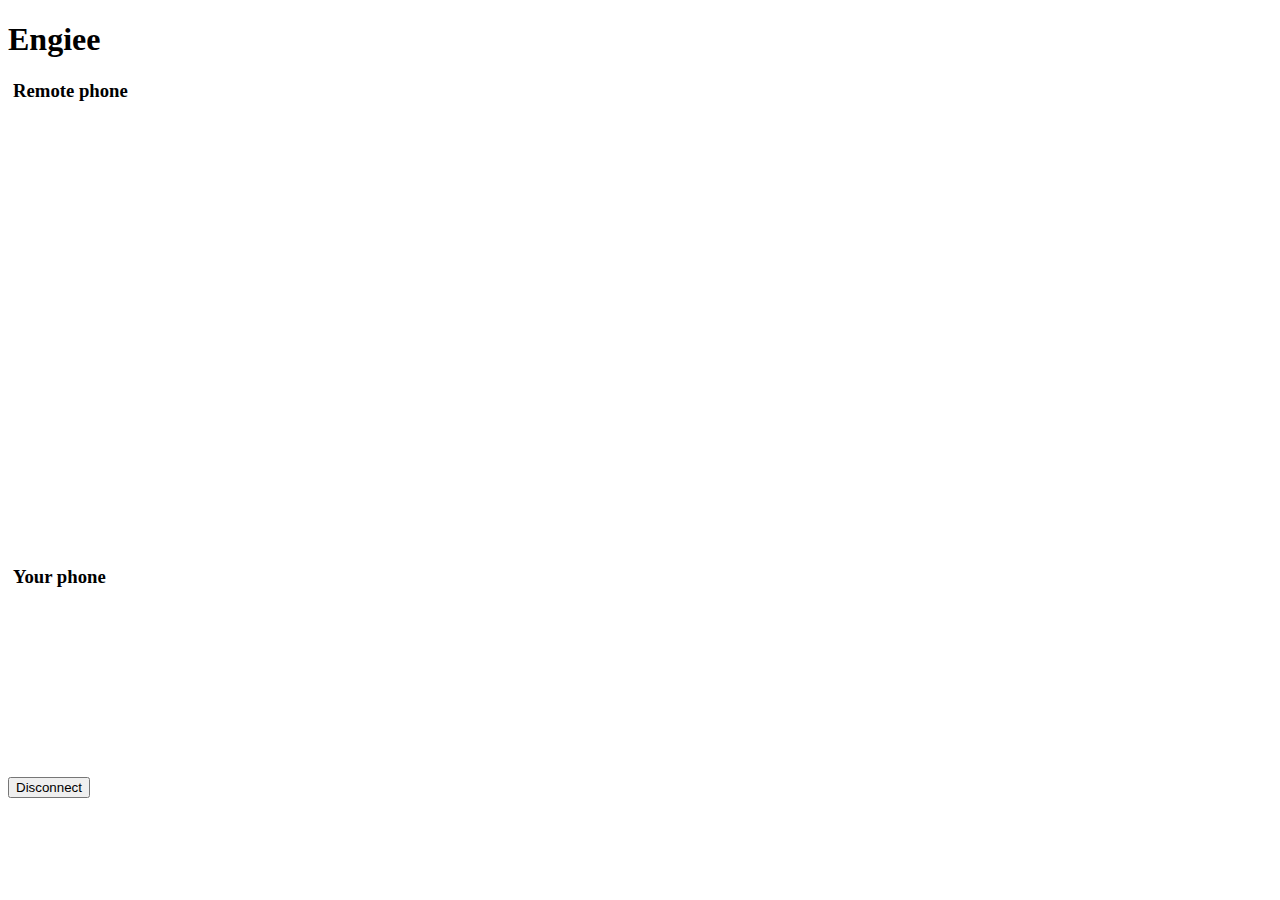
==== Desktop Application/apache-tomcat-9.0.68/webapps/engiee#phone/index.html @ 43fb5586 "Added phone connection" ====
<!DOCTYPE html>
<html lang="en">
<head>
  <meta charset="UTF-8">
  <title>Engiee phone</title>
</head>
<body>
<h1>
  Engiee
</h1>
<div>
  <h3 style="margin: 5px">Remote phone</h3>
  <video style="width: 50vh; height: 50vh;" id="remoteVideo"
         poster="https://img.icons8.com/color/512/phone.png" autoplay></video>
</div>
<div>
  <h3 style="margin: 5px">Your phone</h3>
  <video style="width: auto; height: 20vh;" id="localVideo"
         poster="https://img.icons8.com/color/512/phone.png" autoplay muted></video>
</div>
<div>
  <button id="leaveButton">Disconnect</button>
</div>
<script type="text/javascript" src="session.js?reload=true"></script>
</body>
</html>
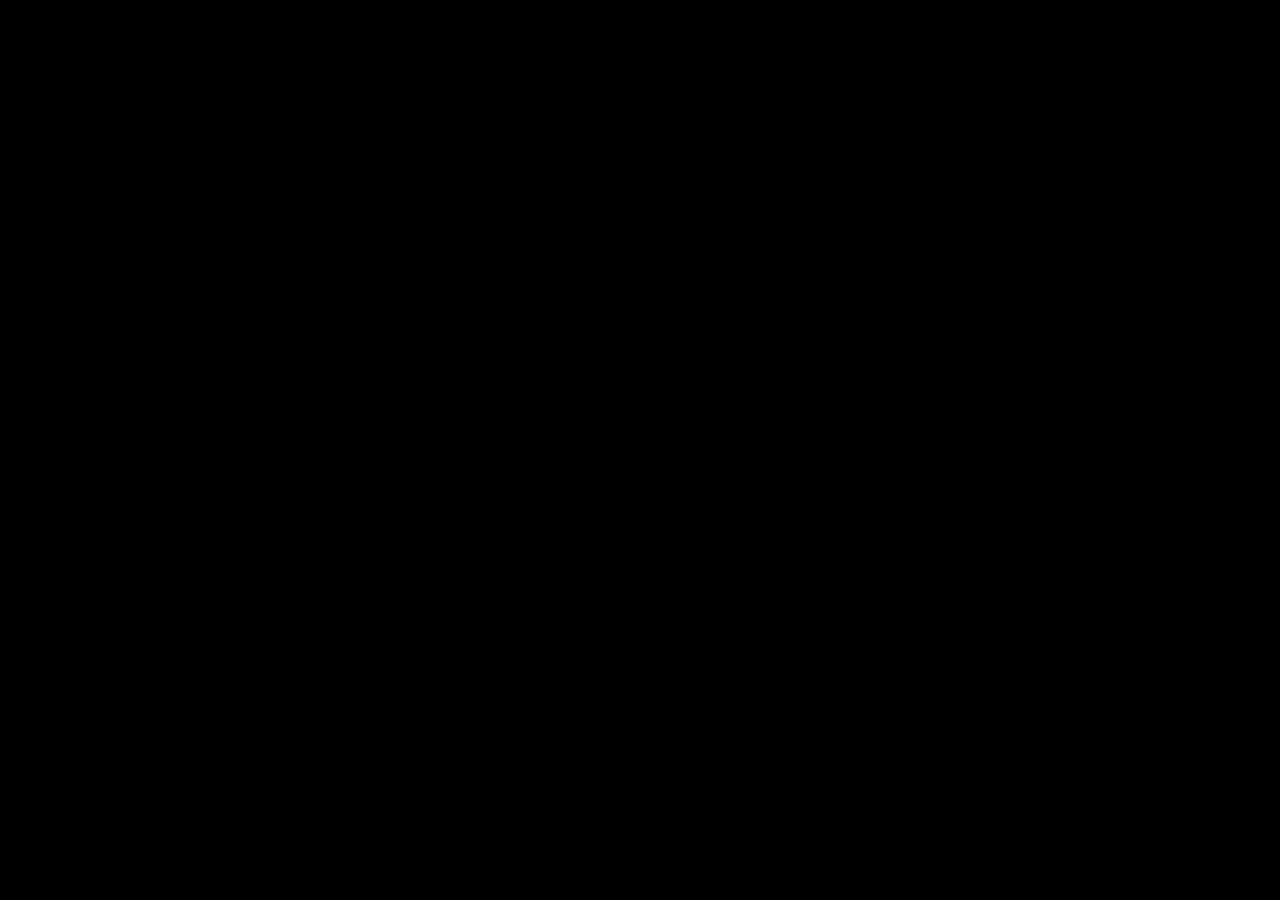
==== commit bc06f1c3: "Separated views, fixed connection with phone server" ====
--- a/Desktop Application/apache-tomcat-9.0.68/webapps/engiee#phone/index.html
+++ b/Desktop Application/apache-tomcat-9.0.68/webapps/engiee#phone/index.html
@@ -3,23 +3,11 @@
 <head>
   <meta charset="UTF-8">
   <title>Engiee phone</title>
+  <link rel="stylesheet" href="style.css">
 </head>
 <body>
-<h1>
-  Engiee
-</h1>
-<div>
-  <h3 style="margin: 5px">Remote phone</h3>
-  <video style="width: 50vh; height: 50vh;" id="remoteVideo"
-         poster="https://img.icons8.com/color/512/phone.png" autoplay></video>
-</div>
-<div>
-  <h3 style="margin: 5px">Your phone</h3>
-  <video style="width: auto; height: 20vh;" id="localVideo"
-         poster="https://img.icons8.com/color/512/phone.png" autoplay muted></video>
-</div>
-<div>
-  <button id="leaveButton">Disconnect</button>
+<div id="video-container">
+  <video id="video" poster="https://img.icons8.com/color/512/phone.png" autoplay></video>
 </div>
 <script type="text/javascript" src="session.js?reload=true"></script>
 </body>
--- a/Desktop Application/apache-tomcat-9.0.68/webapps/engiee#phone/style.css
+++ b/Desktop Application/apache-tomcat-9.0.68/webapps/engiee#phone/style.css
@@ -0,0 +1,20 @@
+body, html {
+    background: black;
+    height: 100%;
+    width: 100%;
+    margin: 0;
+}
+
+#video-container {
+    width: 100vw;
+    height: 100%;
+    min-height: 100%;
+    box-sizing: border-box;
+    overflow-x: hidden;
+    overflow-y: hidden;
+}
+
+#video {
+    width: 100%;
+    height: 100%;
+}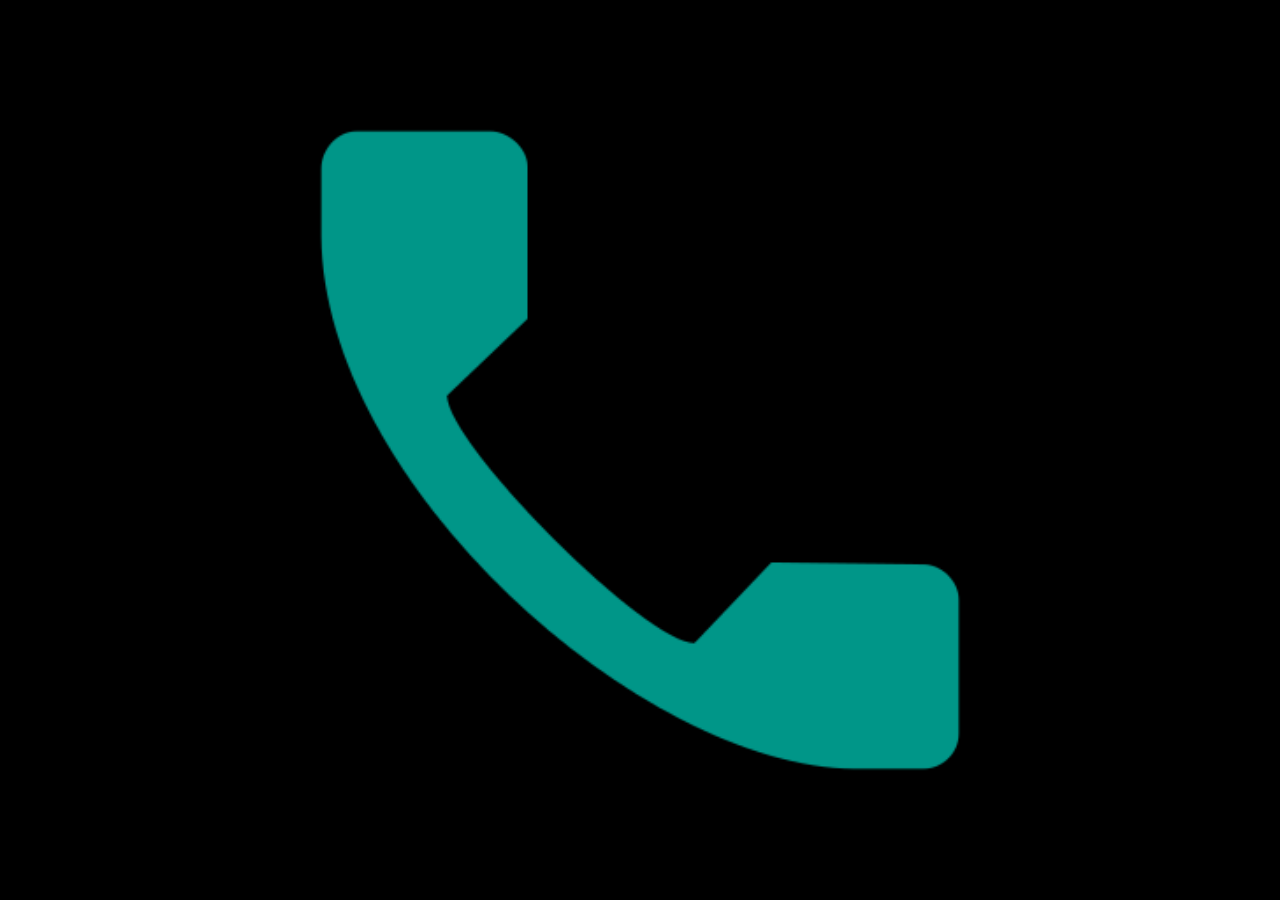
==== commit 4c3829a5: "Pictures loaded from resources, not internet" ====
--- a/Desktop Application/apache-tomcat-9.0.68/webapps/engiee#phone/index.html
+++ b/Desktop Application/apache-tomcat-9.0.68/webapps/engiee#phone/index.html
@@ -7,7 +7,7 @@
 </head>
 <body>
 <div id="video-container">
-  <video id="video" poster="https://img.icons8.com/color/512/phone.png" autoplay></video>
+  <video id="video" poster="phone.png" autoplay></video>
 </div>
 <script type="text/javascript" src="session.js?reload=true"></script>
 </body>
